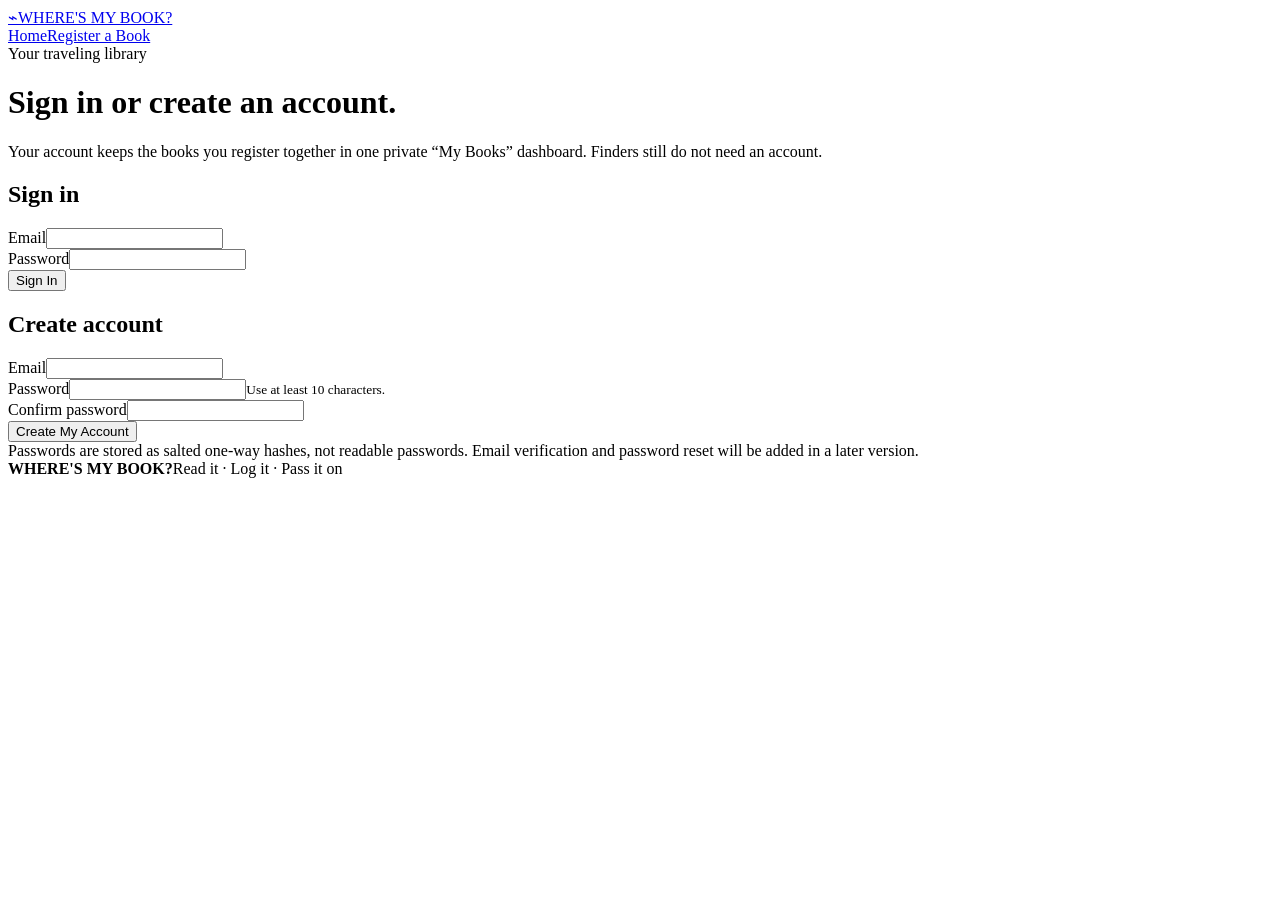
==== public/account.html @ 545b58be "Add files via upload" ====
<!doctype html><html lang="en"><head><meta charset="utf-8"><meta name="viewport" content="width=device-width,initial-scale=1"><title>Sign In — Where's My Book?</title><link rel="stylesheet" href="/styles.css"></head><body>
<header class="site-header"><div class="wrap nav"><a class="brand" href="/"><span class="brand-mark">⌁</span><span>WHERE'S MY BOOK?</span></a><nav class="navlinks"><a href="/">Home</a><a class="button small" href="/register.html">Register a Book</a></nav></div></header>
<main class="page"><div class="wrap"><div class="page-head"><div class="eyebrow">Your traveling library</div><h1 class="page-title">Sign in or create an account.</h1><p>Your account keeps the books you register together in one private “My Books” dashboard. Finders still do not need an account.</p></div>
<div class="grid-2 auth-grid"><section class="panel"><h2>Sign in</h2><form id="loginForm"><div class="field"><label for="loginEmail">Email</label><input id="loginEmail" type="email" autocomplete="email" required></div><div class="field"><label for="loginPassword">Password</label><input id="loginPassword" type="password" autocomplete="current-password" required></div><div id="loginError" class="notice error hidden"></div><div class="form-actions"><button class="button" type="submit">Sign In</button></div></form></section>
<section class="panel"><h2>Create account</h2><form id="signupForm"><div class="field"><label for="signupEmail">Email</label><input id="signupEmail" type="email" autocomplete="email" required></div><div class="field"><label for="signupPassword">Password</label><input id="signupPassword" type="password" autocomplete="new-password" minlength="10" required><small>Use at least 10 characters.</small></div><div class="field"><label for="signupConfirm">Confirm password</label><input id="signupConfirm" type="password" autocomplete="new-password" minlength="10" required></div><div id="signupError" class="notice error hidden"></div><div class="form-actions"><button class="button" type="submit">Create My Account</button></div></form></section></div>
<div class="notice privacy-note">Passwords are stored as salted one-way hashes, not readable passwords. Email verification and password reset will be added in a later version.</div></div></main>
<footer class="footer"><div class="wrap footer-row"><strong>WHERE'S MY BOOK?</strong><span>Read it · Log it · Pass it on</span></div></footer><script src="/common.js"></script><script src="/account.js"></script></body></html>
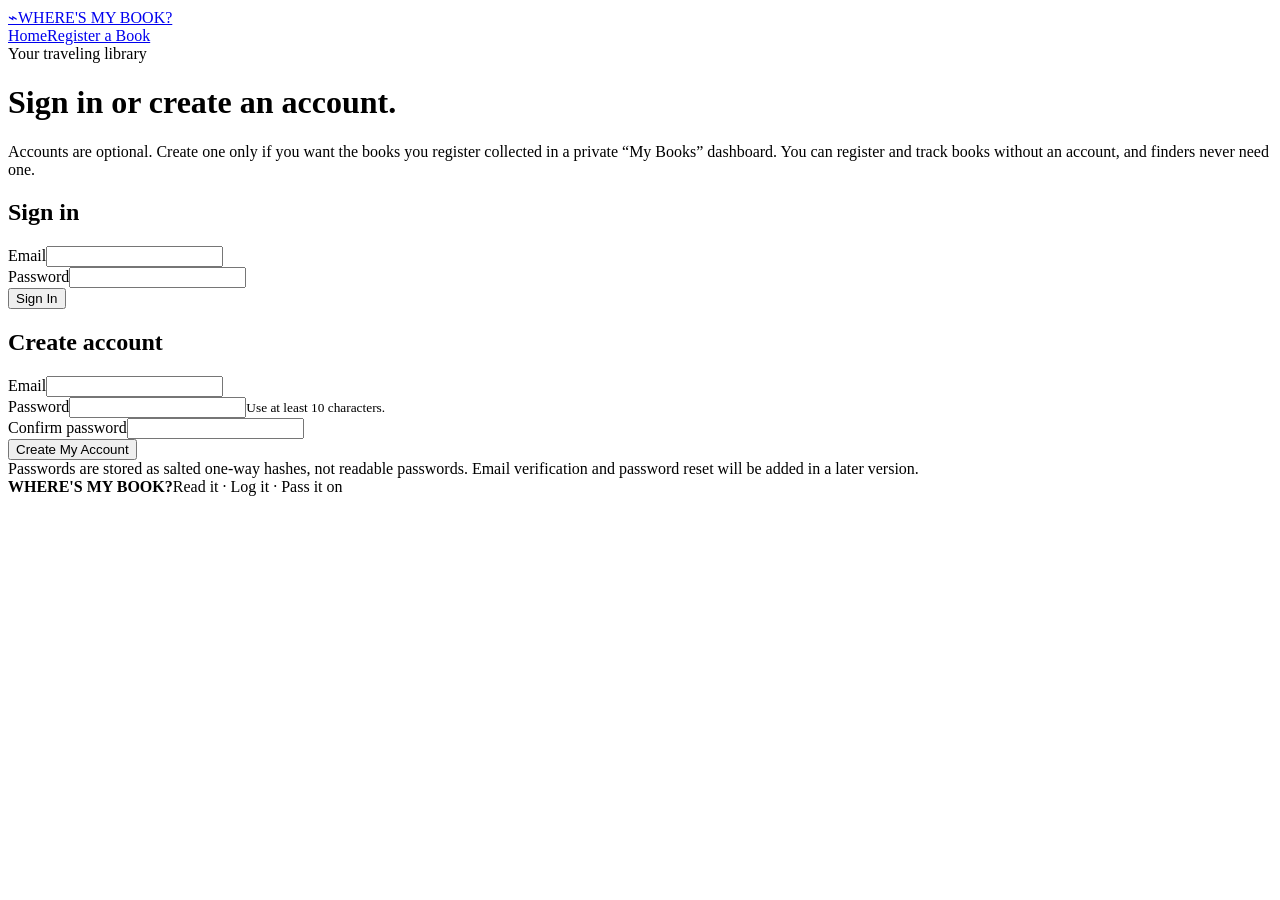
==== commit cbaf59dd: "optional login" ====
--- a/public/account.html
+++ b/public/account.html
@@ -1,6 +1,6 @@
 <!doctype html><html lang="en"><head><meta charset="utf-8"><meta name="viewport" content="width=device-width,initial-scale=1"><title>Sign In — Where's My Book?</title><link rel="stylesheet" href="/styles.css"></head><body>
 <header class="site-header"><div class="wrap nav"><a class="brand" href="/"><span class="brand-mark">⌁</span><span>WHERE'S MY BOOK?</span></a><nav class="navlinks"><a href="/">Home</a><a class="button small" href="/register.html">Register a Book</a></nav></div></header>
-<main class="page"><div class="wrap"><div class="page-head"><div class="eyebrow">Your traveling library</div><h1 class="page-title">Sign in or create an account.</h1><p>Your account keeps the books you register together in one private “My Books” dashboard. Finders still do not need an account.</p></div>
+<main class="page"><div class="wrap"><div class="page-head"><div class="eyebrow">Your traveling library</div><h1 class="page-title">Sign in or create an account.</h1><p>Accounts are optional. Create one only if you want the books you register collected in a private “My Books” dashboard. You can register and track books without an account, and finders never need one.</p></div>
 <div class="grid-2 auth-grid"><section class="panel"><h2>Sign in</h2><form id="loginForm"><div class="field"><label for="loginEmail">Email</label><input id="loginEmail" type="email" autocomplete="email" required></div><div class="field"><label for="loginPassword">Password</label><input id="loginPassword" type="password" autocomplete="current-password" required></div><div id="loginError" class="notice error hidden"></div><div class="form-actions"><button class="button" type="submit">Sign In</button></div></form></section>
 <section class="panel"><h2>Create account</h2><form id="signupForm"><div class="field"><label for="signupEmail">Email</label><input id="signupEmail" type="email" autocomplete="email" required></div><div class="field"><label for="signupPassword">Password</label><input id="signupPassword" type="password" autocomplete="new-password" minlength="10" required><small>Use at least 10 characters.</small></div><div class="field"><label for="signupConfirm">Confirm password</label><input id="signupConfirm" type="password" autocomplete="new-password" minlength="10" required></div><div id="signupError" class="notice error hidden"></div><div class="form-actions"><button class="button" type="submit">Create My Account</button></div></form></section></div>
 <div class="notice privacy-note">Passwords are stored as salted one-way hashes, not readable passwords. Email verification and password reset will be added in a later version.</div></div></main>
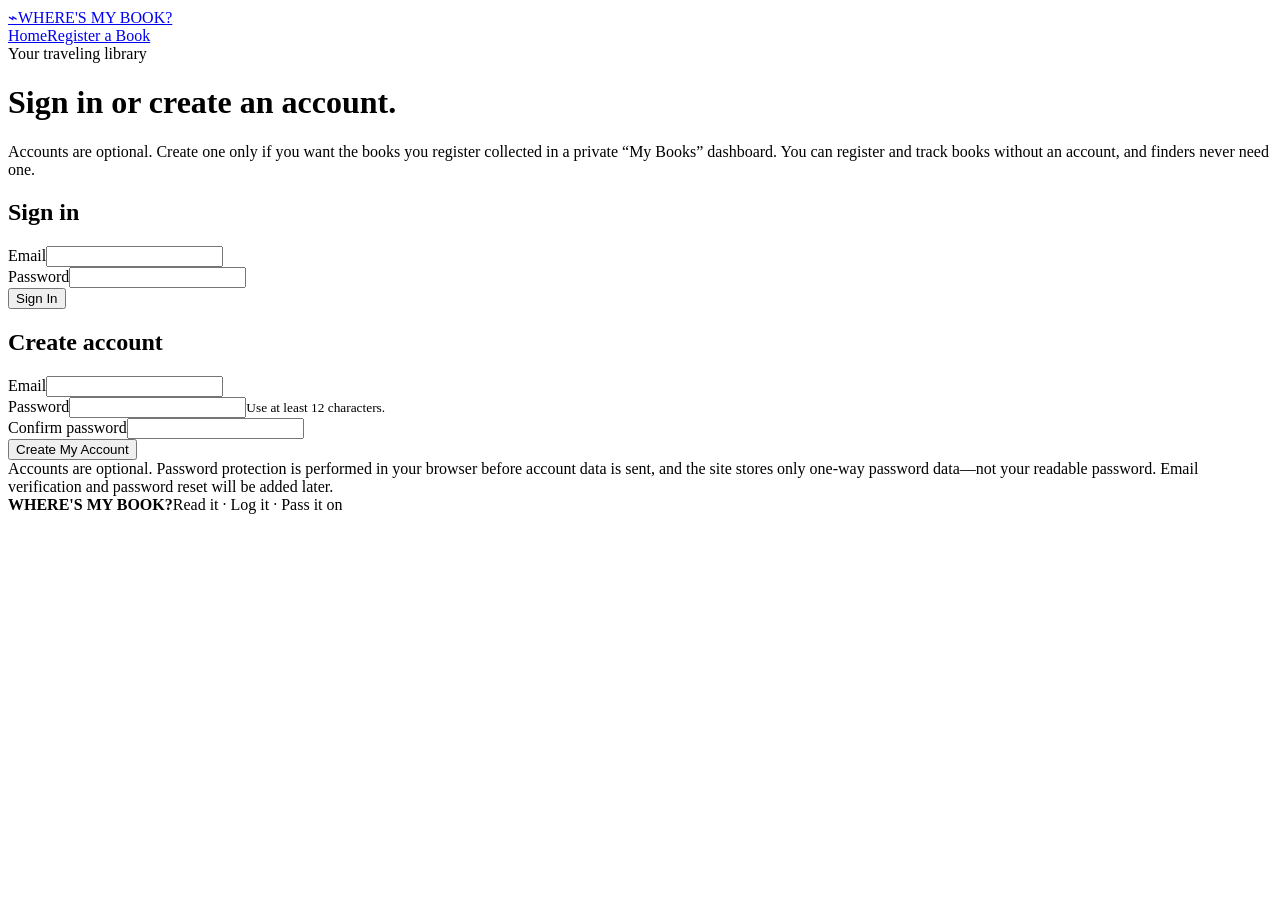
==== commit f60f026d: "newfix" ====
--- a/public/account.html
+++ b/public/account.html
@@ -2,6 +2,6 @@
 <header class="site-header"><div class="wrap nav"><a class="brand" href="/"><span class="brand-mark">⌁</span><span>WHERE'S MY BOOK?</span></a><nav class="navlinks"><a href="/">Home</a><a class="button small" href="/register.html">Register a Book</a></nav></div></header>
 <main class="page"><div class="wrap"><div class="page-head"><div class="eyebrow">Your traveling library</div><h1 class="page-title">Sign in or create an account.</h1><p>Accounts are optional. Create one only if you want the books you register collected in a private “My Books” dashboard. You can register and track books without an account, and finders never need one.</p></div>
 <div class="grid-2 auth-grid"><section class="panel"><h2>Sign in</h2><form id="loginForm"><div class="field"><label for="loginEmail">Email</label><input id="loginEmail" type="email" autocomplete="email" required></div><div class="field"><label for="loginPassword">Password</label><input id="loginPassword" type="password" autocomplete="current-password" required></div><div id="loginError" class="notice error hidden"></div><div class="form-actions"><button class="button" type="submit">Sign In</button></div></form></section>
-<section class="panel"><h2>Create account</h2><form id="signupForm"><div class="field"><label for="signupEmail">Email</label><input id="signupEmail" type="email" autocomplete="email" required></div><div class="field"><label for="signupPassword">Password</label><input id="signupPassword" type="password" autocomplete="new-password" minlength="10" required><small>Use at least 10 characters.</small></div><div class="field"><label for="signupConfirm">Confirm password</label><input id="signupConfirm" type="password" autocomplete="new-password" minlength="10" required></div><div id="signupError" class="notice error hidden"></div><div class="form-actions"><button class="button" type="submit">Create My Account</button></div></form></section></div>
-<div class="notice privacy-note">Passwords are stored as salted one-way hashes, not readable passwords. Email verification and password reset will be added in a later version.</div></div></main>
+<section class="panel"><h2>Create account</h2><form id="signupForm"><div class="field"><label for="signupEmail">Email</label><input id="signupEmail" type="email" autocomplete="email" required></div><div class="field"><label for="signupPassword">Password</label><input id="signupPassword" type="password" autocomplete="new-password" minlength="12" required><small>Use at least 12 characters.</small></div><div class="field"><label for="signupConfirm">Confirm password</label><input id="signupConfirm" type="password" autocomplete="new-password" minlength="12" required></div><div id="signupError" class="notice error hidden"></div><div class="form-actions"><button class="button" type="submit">Create My Account</button></div></form></section></div>
+<div class="notice privacy-note">Accounts are optional. Password protection is performed in your browser before account data is sent, and the site stores only one-way password data—not your readable password. Email verification and password reset will be added later.</div></div></main>
 <footer class="footer"><div class="wrap footer-row"><strong>WHERE'S MY BOOK?</strong><span>Read it · Log it · Pass it on</span></div></footer><script src="/common.js"></script><script src="/account.js"></script></body></html>
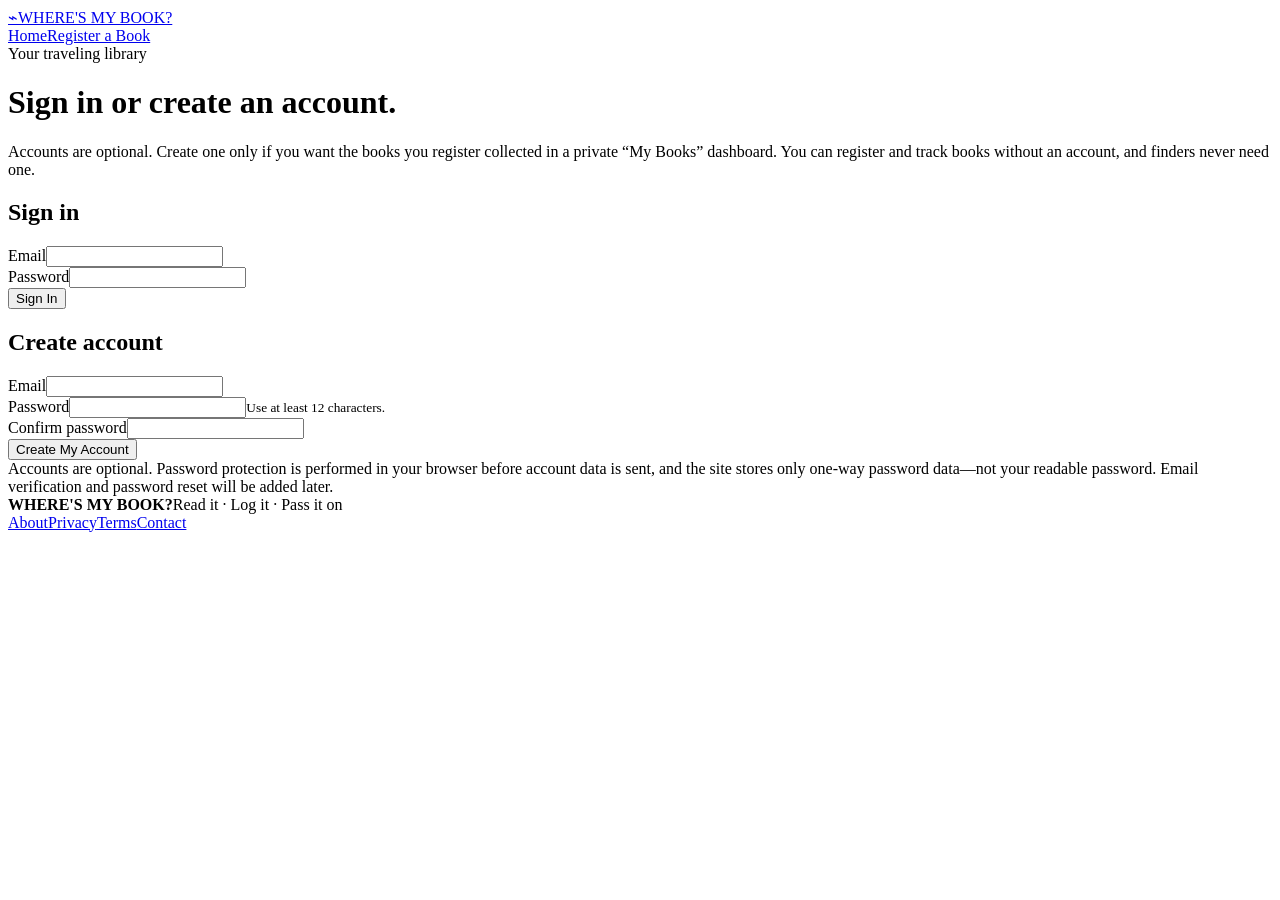
==== commit 726eb69f: "footer" ====
--- a/public/account.html
+++ b/public/account.html
@@ -4,4 +4,4 @@
 <div class="grid-2 auth-grid"><section class="panel"><h2>Sign in</h2><form id="loginForm"><div class="field"><label for="loginEmail">Email</label><input id="loginEmail" type="email" autocomplete="email" required></div><div class="field"><label for="loginPassword">Password</label><input id="loginPassword" type="password" autocomplete="current-password" required></div><div id="loginError" class="notice error hidden"></div><div class="form-actions"><button class="button" type="submit">Sign In</button></div></form></section>
 <section class="panel"><h2>Create account</h2><form id="signupForm"><div class="field"><label for="signupEmail">Email</label><input id="signupEmail" type="email" autocomplete="email" required></div><div class="field"><label for="signupPassword">Password</label><input id="signupPassword" type="password" autocomplete="new-password" minlength="12" required><small>Use at least 12 characters.</small></div><div class="field"><label for="signupConfirm">Confirm password</label><input id="signupConfirm" type="password" autocomplete="new-password" minlength="12" required></div><div id="signupError" class="notice error hidden"></div><div class="form-actions"><button class="button" type="submit">Create My Account</button></div></form></section></div>
 <div class="notice privacy-note">Accounts are optional. Password protection is performed in your browser before account data is sent, and the site stores only one-way password data—not your readable password. Email verification and password reset will be added later.</div></div></main>
-<footer class="footer"><div class="wrap footer-row"><strong>WHERE'S MY BOOK?</strong><span>Read it · Log it · Pass it on</span></div></footer><script src="/common.js"></script><script src="/account.js"></script></body></html>+<footer class="footer"><div class="wrap footer-stack"><div class="footer-row"><strong>WHERE'S MY BOOK?</strong><span>Read it · Log it · Pass it on</span></div><nav class="footer-links" aria-label="Footer"><a href="/about.html">About</a><a href="/privacy.html">Privacy</a><a href="/terms.html">Terms</a><a href="/contact.html">Contact</a></nav></div></footer><script src="/common.js"></script><script src="/account.js"></script></body></html>
